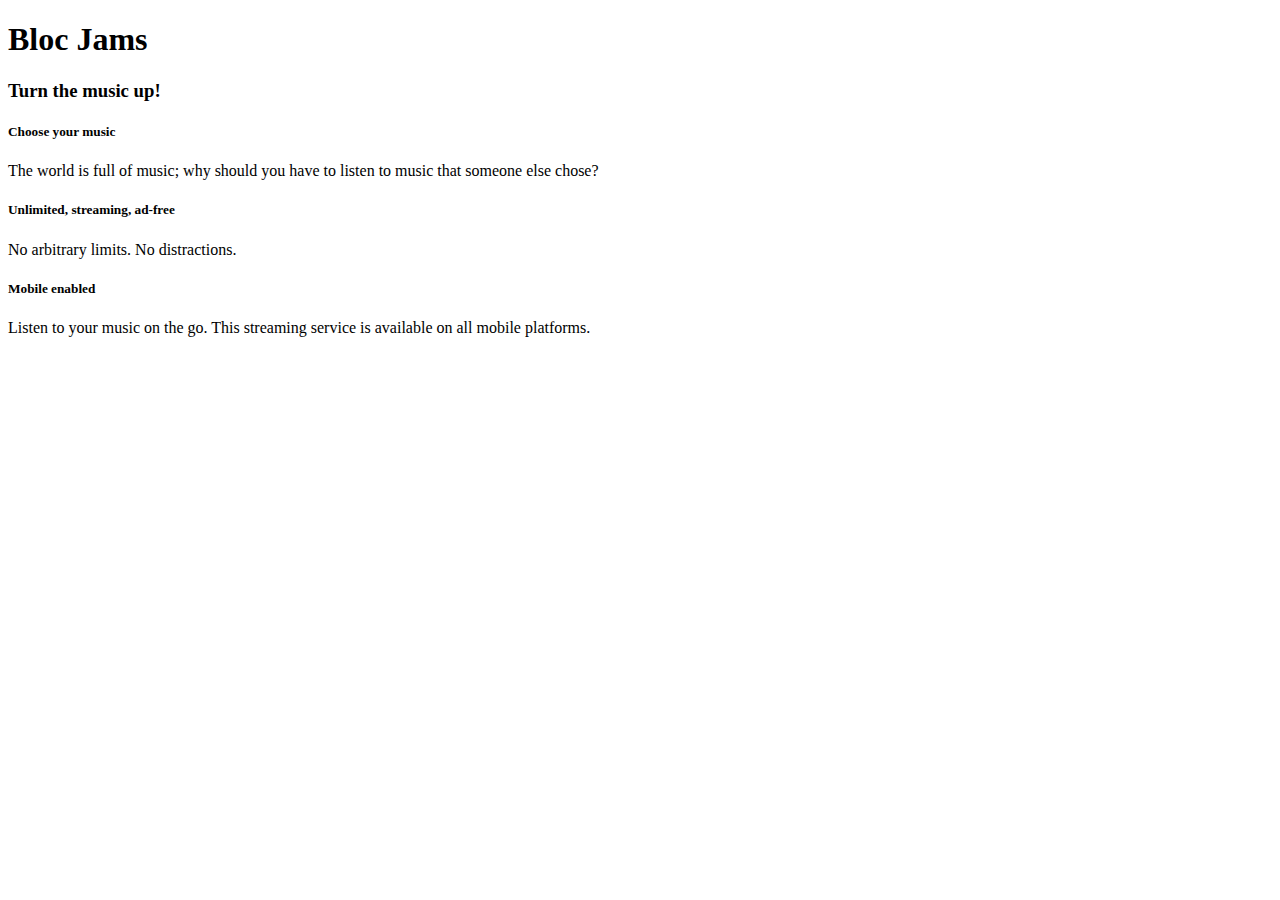
==== index.html @ 17730d62 "Refactor html using semantic markup" ====
<!DOCTYPE html>
<html>
    <head>
        <title>Bloc Jams</title>
    </head>
    <body>
        <nav><!-- Nav Bar -->
        </nav>
        <section><!-- Hero Content -->
            <h1>Bloc Jams</h1>
            <h3>Turn the music up!</h3>
        </section>
        <section><!-- Selling Points -->
            <div>
                <h5>Choose your music</h5>
                <p>The world is full of music; why should you have to listen to music that someone else chose?</p>
            </div>
            <div>
                <h5>Unlimited, streaming, ad-free</h5>
                <p>No arbitrary limits. No distractions.</p>
            </div>
            <div>
                <h5>Mobile enabled</h5>
                <p>Listen to your music on the go. This streaming service is available on all mobile platforms.</p>
            </div>
        </section>
    </body>
</html>
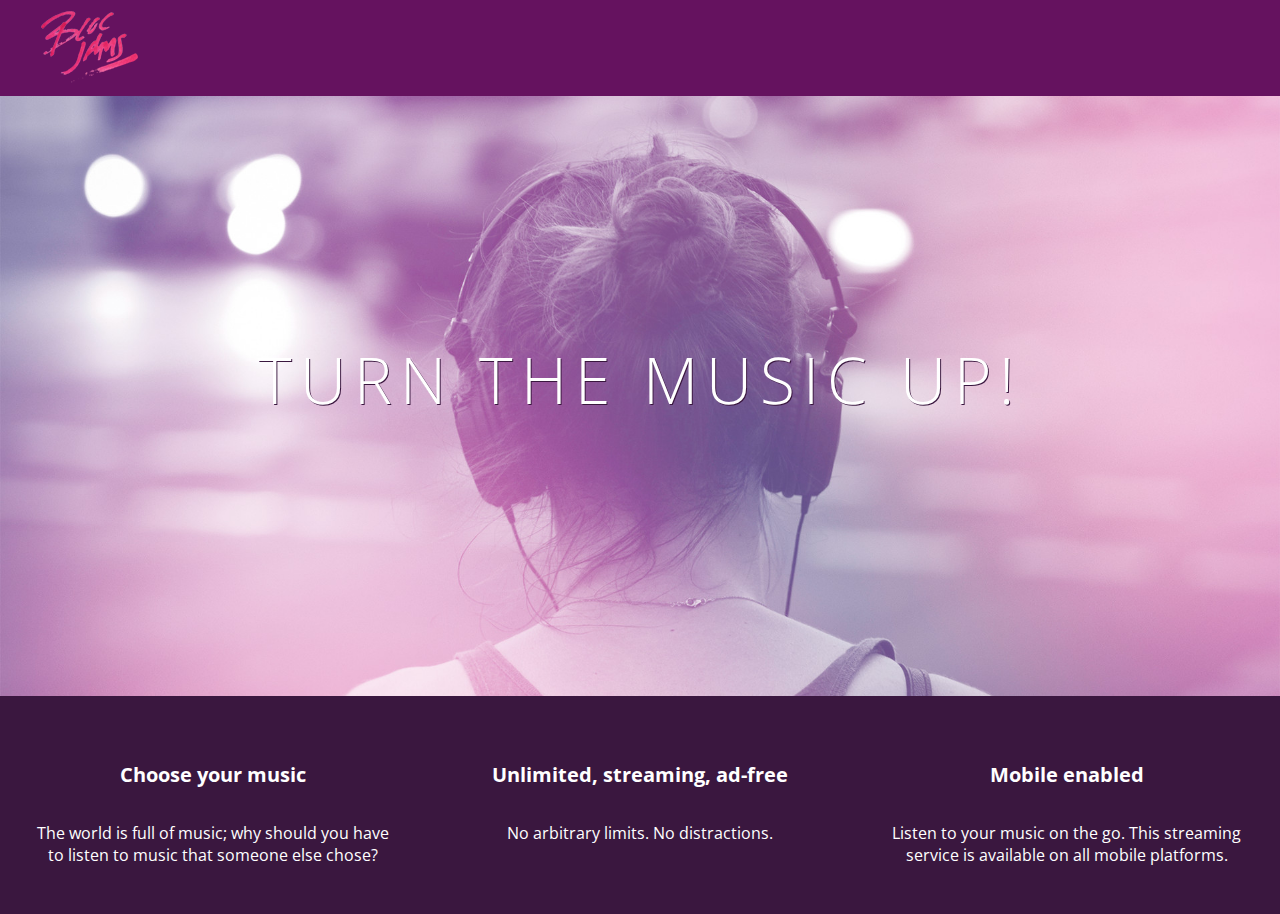
==== commit 38510a8b: "Checkpoint 7 complete, Style landing page" ====
--- a/index.html
+++ b/index.html
@@ -2,26 +2,33 @@
 <html>
     <head>
         <title>Bloc Jams</title>
+        <link rel="stylesheet" type="text/css" href="http://fonts.googleapis.com/css?family=Open+Sans:400,800,600,700,300">
+        <link rel="stylesheet" type="text/css" href="http://code.ionicframework.com/ionicons/2.0.1/css/ionicons.min.css">
+        <link rel="stylesheet" type="text/css" href="styles/normalize.css">
+        <link rel="stylesheet" type="text/css" href="styles/main.css">
     </head>
-    <body>
-        <nav><!-- Nav Bar -->
+    <body class="landing">
+        <nav class="navbar"><!-- Nav Bar -->
+            <img src="assets/images/bloc_jams_logo.png" alt="bloc jams logo" class="logo">
         </nav>
-        <section><!-- Hero Content -->
-            <h1>Bloc Jams</h1>
-            <h3>Turn the music up!</h3>
+        <section class="hero-content"><!-- Hero Content -->
+            <h1 class="hero-title">Turn the music up!</h1>
         </section>
-        <section><!-- Selling Points -->
-            <div>
-                <h5>Choose your music</h5>
-                <p>The world is full of music; why should you have to listen to music that someone else chose?</p>
+        <section class="selling-points"><!-- Selling Points -->
+            <div class="point">
+                <span class="ion-music-note"></span>
+                <h5 class="point-title">Choose your music</h5>
+                <p class="point-description">The world is full of music; why should you have to listen to music that someone else chose?</p>
             </div>
-            <div>
-                <h5>Unlimited, streaming, ad-free</h5>
-                <p>No arbitrary limits. No distractions.</p>
+            <div class="point">
+                <span class="ion-radio-waves"></span>
+                <h5 class="point-title">Unlimited, streaming, ad-free</h5>
+                <p class="point-description">No arbitrary limits. No distractions.</p>
             </div>
-            <div>
-                <h5>Mobile enabled</h5>
-                <p>Listen to your music on the go. This streaming service is available on all mobile platforms.</p>
+            <div class="point">
+                <span class="ion-iphone"></span>
+                <h5 class="point-title">Mobile enabled</h5>
+                <p class="point-description">Listen to your music on the go. This streaming service is available on all mobile platforms.</p>
             </div>
         </section>
     </body>
--- a/styles/main.css
+++ b/styles/main.css
@@ -0,0 +1,77 @@
+html {
+    height: 100%;
+    font-size: 100%;
+}
+
+body {
+    font-family: 'Open Sans';
+    color: white;
+    min-height: 100%;
+}
+
+body.landing {
+    background-color: rgb(58,23,63);
+}
+
+.navbar {
+    padding: 0.5rem;
+    background-color: rgb(101,18,95);
+}
+
+.navbar .logo {
+    position: relative;
+    left: 2rem;
+}
+
+.hero-content {
+    position: relative;
+    min-height: 600px;
+    background-image: url(../assets/images/bloc_jams_bg.jpg);
+    background-repeat: no-repeat;
+    background-position: center center;
+    background-size: cover;
+}
+
+.hero-content .hero-title{
+    position: absolute;
+    top: 40%;
+    -webkit-transform: translateY(-50%);
+    -moz-transform: translateY(-50%);
+    -ms-transform: translateY(-50%);
+    transform: translateY(-50%);
+    width: 100%;
+    text-align: center;
+    font-size: 4rem;
+    font-weight: 300;
+    text-transform: uppercase;
+    letter-spacing: 0.5rem;
+    text-shadow: 1px 1px 0px rgb(58,23,63);
+}
+
+.selling-points {
+    position: relative;
+    display: table;
+    width: 100%;
+    -webkit-box-sizing: border-box;
+    -moz-box-sizing: border-box;
+    box-sizing: border-box;
+}
+
+.point {
+    display: table-cell;
+    position: relative;
+    width: 33.3%;
+    padding: 2rem;
+    text-align: center;
+}
+
+.point .point-title{
+    font-size: 1.25rem;
+}
+
+.ion-music-note,
+.ion-radio-waves,
+.ion-iphone {
+    color: rgb(233,50,117);
+    font-size: 5rem;
+}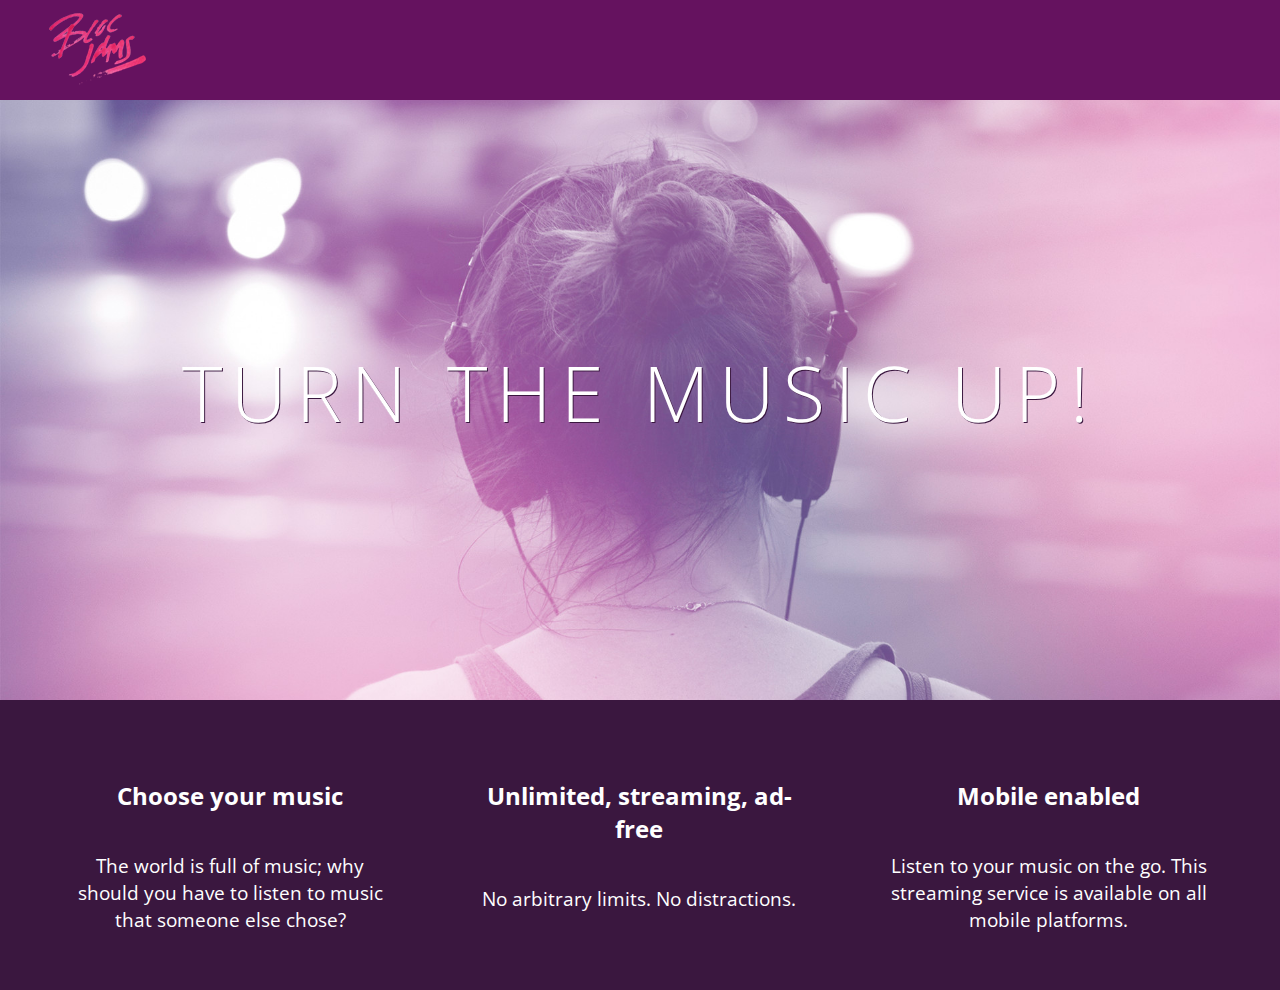
==== commit 245d54e8: "Complete responsiveness checkpoint, Add landing.css" ====
--- a/index.html
+++ b/index.html
@@ -2,10 +2,12 @@
 <html>
     <head>
         <title>Bloc Jams</title>
+        <meta name="viewport" content="width=device-width, initial-scale=1">
         <link rel="stylesheet" type="text/css" href="http://fonts.googleapis.com/css?family=Open+Sans:400,800,600,700,300">
         <link rel="stylesheet" type="text/css" href="http://code.ionicframework.com/ionicons/2.0.1/css/ionicons.min.css">
         <link rel="stylesheet" type="text/css" href="styles/normalize.css">
         <link rel="stylesheet" type="text/css" href="styles/main.css">
+        <link rel="stylesheet" type="text/css" href="styles/landing.css">
     </head>
     <body class="landing">
         <nav class="navbar"><!-- Nav Bar -->
@@ -14,18 +16,18 @@
         <section class="hero-content"><!-- Hero Content -->
             <h1 class="hero-title">Turn the music up!</h1>
         </section>
-        <section class="selling-points"><!-- Selling Points -->
-            <div class="point">
+        <section class="selling-points container"><!-- Selling Points -->
+            <div class="point column third">
                 <span class="ion-music-note"></span>
                 <h5 class="point-title">Choose your music</h5>
                 <p class="point-description">The world is full of music; why should you have to listen to music that someone else chose?</p>
             </div>
-            <div class="point">
+            <div class="point column third">
                 <span class="ion-radio-waves"></span>
                 <h5 class="point-title">Unlimited, streaming, ad-free</h5>
                 <p class="point-description">No arbitrary limits. No distractions.</p>
             </div>
-            <div class="point">
+            <div class="point column third">
                 <span class="ion-iphone"></span>
                 <h5 class="point-title">Mobile enabled</h5>
                 <p class="point-description">Listen to your music on the go. This streaming service is available on all mobile platforms.</p>
--- a/styles/main.css
+++ b/styles/main.css
@@ -1,3 +1,9 @@
+*, *::before, *::after {
+    -moz-box-sizing: border-box;
+    -webkit-box-sizing: border-box;
+    box-sizing: border-box;
+}
+
 html {
     height: 100%;
     font-size: 100%;
@@ -9,69 +15,40 @@
     min-height: 100%;
 }
 
-body.landing {
-    background-color: rgb(58,23,63);
-}
-
 .navbar {
     padding: 0.5rem;
     background-color: rgb(101,18,95);
 }
 
-.navbar .logo {
+.navbar > .logo {
     position: relative;
     left: 2rem;
 }
 
-.hero-content {
-    position: relative;
-    min-height: 600px;
-    background-image: url(../assets/images/bloc_jams_bg.jpg);
-    background-repeat: no-repeat;
-    background-position: center center;
-    background-size: cover;
+.container {
+    margin: 0 auto;
+    max-width: 64rem;
 }
 
-.hero-content .hero-title{
-    position: absolute;
-    top: 40%;
-    -webkit-transform: translateY(-50%);
-    -moz-transform: translateY(-50%);
-    -ms-transform: translateY(-50%);
-    transform: translateY(-50%);
-    width: 100%;
-    text-align: center;
-    font-size: 4rem;
-    font-weight: 300;
-    text-transform: uppercase;
-    letter-spacing: 0.5rem;
-    text-shadow: 1px 1px 0px rgb(58,23,63);
+/* medium and small screens (640px) */
+@media (min-width: 40rem) {
+    html { font-size: 112%; }
+    
+    .column {
+        float: left;
+        padding-left: 1rem;
+        padding-right: 1rem;
+    }
+    
+    .column.full { width: 100%; }
+    .column.two-thirds { width: 66.7%; }
+    .column.half { width: 50%; }
+    .column.third { width: 33.3%; }
+    .column.fourth { width: 25%; }
+    .column.flow-opposite { float: right; }
 }
 
-.selling-points {
-    position: relative;
-    display: table;
-    width: 100%;
-    -webkit-box-sizing: border-box;
-    -moz-box-sizing: border-box;
-    box-sizing: border-box;
-}
-
-.point {
-    display: table-cell;
-    position: relative;
-    width: 33.3%;
-    padding: 2rem;
-    text-align: center;
-}
-
-.point .point-title{
-    font-size: 1.25rem;
-}
-
-.ion-music-note,
-.ion-radio-waves,
-.ion-iphone {
-    color: rgb(233,50,117);
-    font-size: 5rem;
+/* large screens (1024px)*/
+@media (min-width: 64rem) {
+    html { font-size: 120%; }
 }--- a/styles/landing.css
+++ b/styles/landing.css
@@ -0,0 +1,49 @@
+body.landing {
+    background-color: rgb(58,23,63);
+}
+
+.hero-content {
+    position: relative;
+    min-height: 600px;
+    background-image: url(../assets/images/bloc_jams_bg.jpg);
+    background-repeat: no-repeat;
+    background-position: center center;
+    background-size: cover;
+}
+
+.hero-content .hero-title{
+    position: absolute;
+    top: 40%;
+    -webkit-transform: translateY(-50%);
+    -moz-transform: translateY(-50%);
+    -ms-transform: translateY(-50%);
+    transform: translateY(-50%);
+    width: 100%;
+    text-align: center;
+    font-size: 4rem;
+    font-weight: 300;
+    text-transform: uppercase;
+    letter-spacing: 0.5rem;
+    text-shadow: 1px 1px 0px rgb(58,23,63);
+}
+
+.selling-points {
+    position: relative;
+}
+
+.point {
+    position: relative;
+    padding: 2rem;
+    text-align: center;
+}
+
+.point .point-title{
+    font-size: 1.25rem;
+}
+
+.ion-music-note,
+.ion-radio-waves,
+.ion-iphone {
+    color: rgb(233,50,117);
+    font-size: 5rem;
+}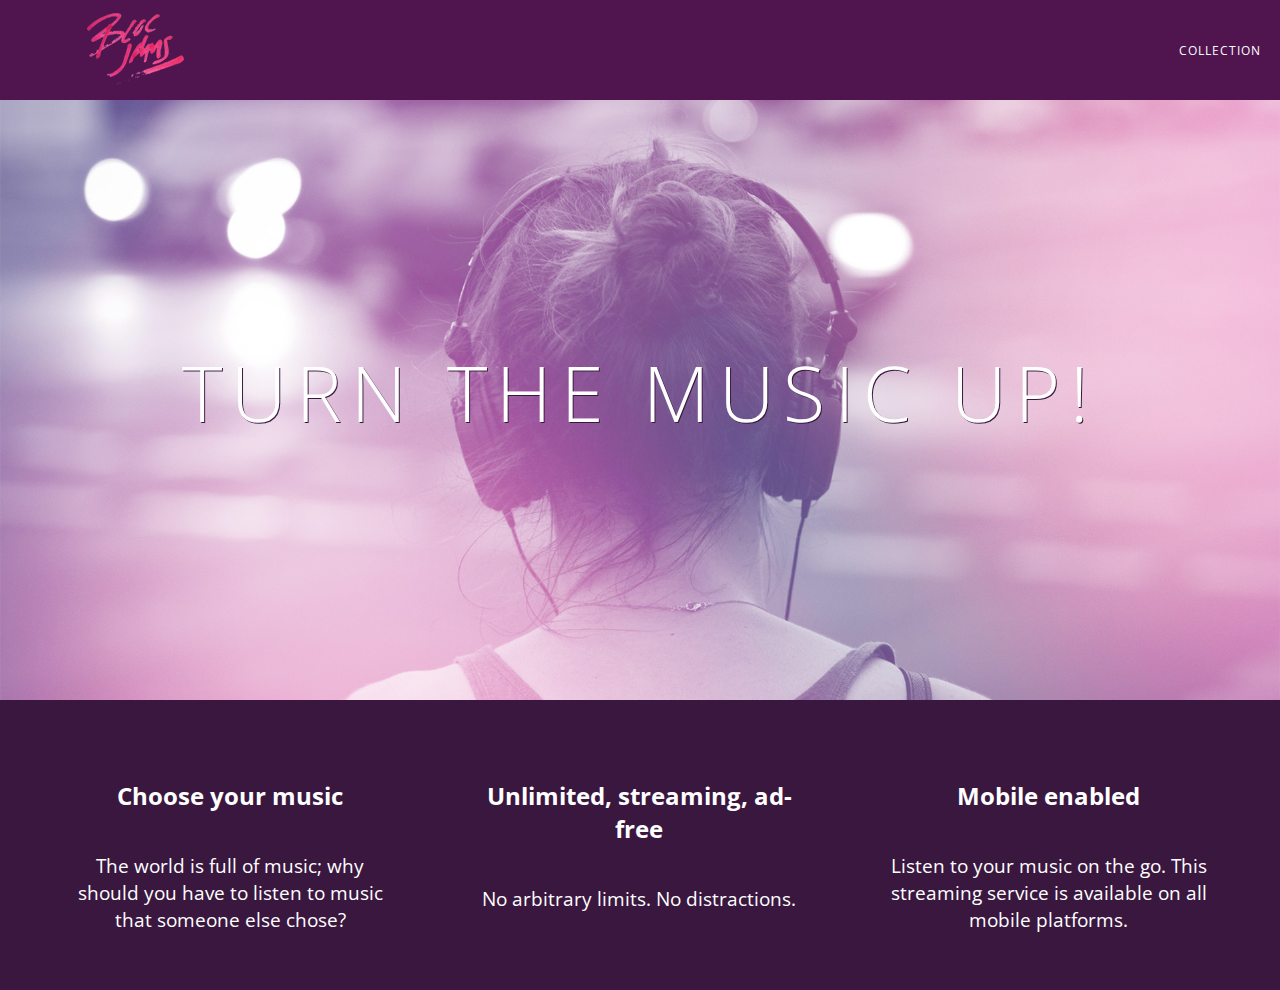
==== commit 3f0bc16b: "Checkpoint 9 complete, Create collection view" ====
--- a/index.html
+++ b/index.html
@@ -11,12 +11,17 @@
     </head>
     <body class="landing">
         <nav class="navbar"><!-- Nav Bar -->
-            <img src="assets/images/bloc_jams_logo.png" alt="bloc jams logo" class="logo">
+            <a href="index.html" class="logo">
+                <img src="assets/images/bloc_jams_logo.png" alt="bloc jams logo" class="logo">
+            </a>
+            <div class="links-container">
+                <a href="collection.html" class="navbar-link">collection</a>
+            </div>
         </nav>
         <section class="hero-content"><!-- Hero Content -->
             <h1 class="hero-title">Turn the music up!</h1>
         </section>
-        <section class="selling-points container"><!-- Selling Points -->
+        <section class="selling-points container clearfix"><!-- Selling Points -->
             <div class="point column third">
                 <span class="ion-music-note"></span>
                 <h5 class="point-title">Choose your music</h5>
--- a/styles/main.css
+++ b/styles/main.css
@@ -16,13 +16,45 @@
 }
 
 .navbar {
+    position: relative;
     padding: 0.5rem;
-    background-color: rgb(101,18,95);
+    background-color: rgba(101,18,95,0.5);
+    z-index: 1;
 }
 
-.navbar > .logo {
+.navbar .logo {
     position: relative;
     left: 2rem;
+    cursor: pointer;
+}
+
+.navbar .links-container {
+    display: table;
+    position: absolute;
+    top: 0;
+    right: 0;
+    height: 100px;
+    color: white;
+    text-decoration: none;
+}
+
+.links-container .navbar-link {
+    display: table-cell;
+    position: relative;
+    height: 100%;
+    padding-left: 1rem;
+    padding-right: 1rem;
+    vertical-align: middle;
+    color: white;
+    font-size: 0.625rem;
+    letter-spacing: 0.05rem;
+    text-transform: uppercase;
+    text-decoration: none;
+    cursor: pointer;
+}
+
+.links-container .navbar-link:hover {
+    color: rgb(233,50,117);
 }
 
 .container {
@@ -51,4 +83,14 @@
 /* large screens (1024px)*/
 @media (min-width: 64rem) {
     html { font-size: 120%; }
+}
+
+.clearfix::before,
+.clearfix::after {
+    content: " ";
+    display: table;
+}
+
+.clearfix::after {
+    clear: both;
 }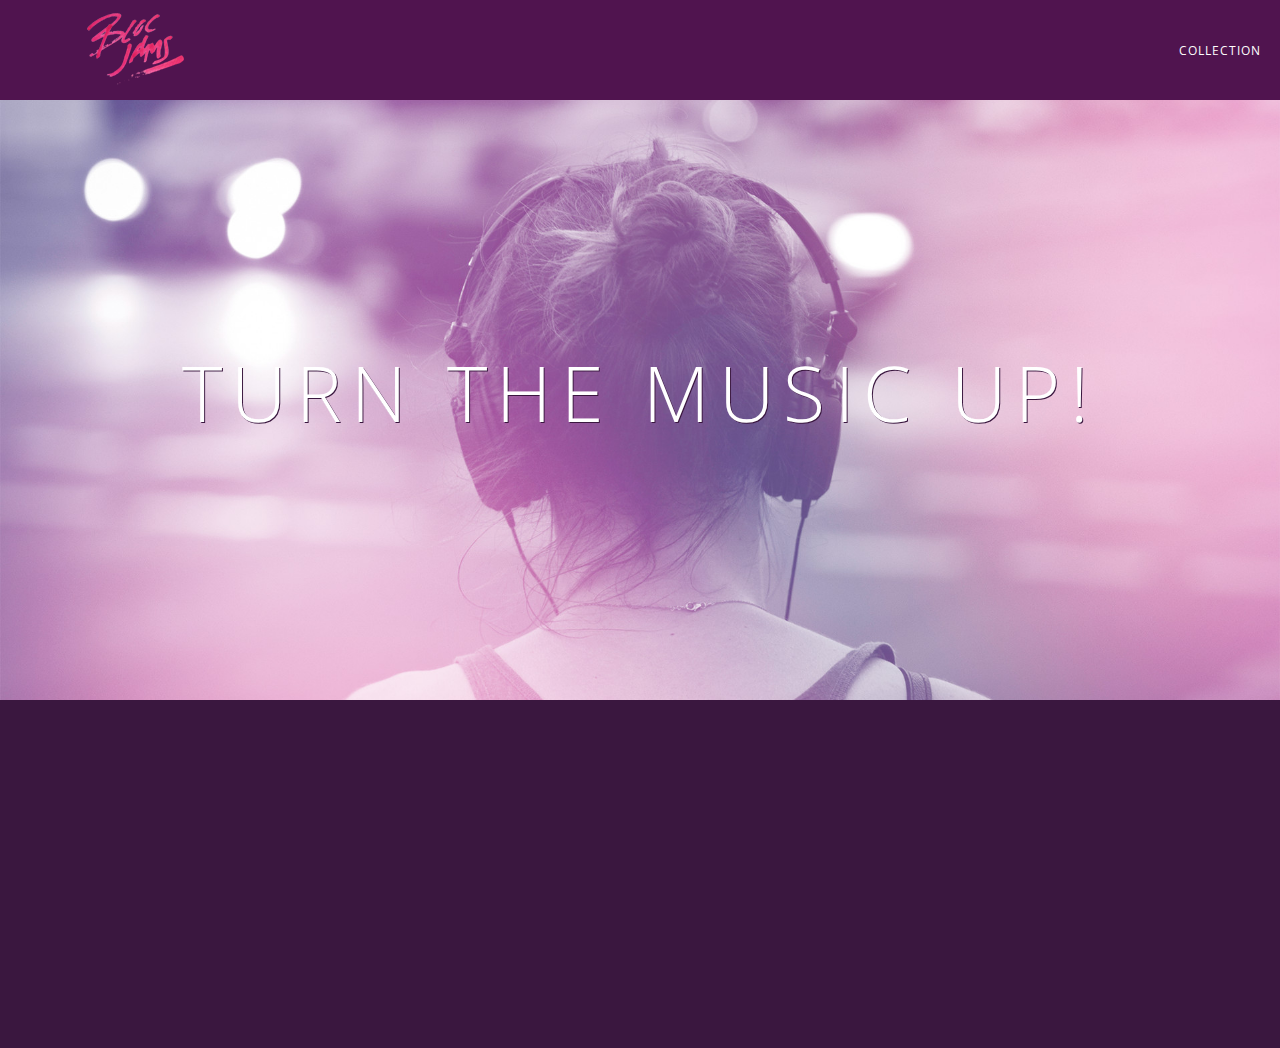
==== commit 557dc44a: "Checkpoint 22 complete, Begin landing page animation" ====
--- a/index.html
+++ b/index.html
@@ -38,5 +38,6 @@
                 <p class="point-description">Listen to your music on the go. This streaming service is available on all mobile platforms.</p>
             </div>
         </section>
+        <script src="scripts/landing.js"></script>
     </body>
 </html>--- a/styles/main.css
+++ b/styles/main.css
@@ -62,6 +62,10 @@
     max-width: 64rem;
 }
 
+.container.narrow {
+    max-width: 56rem;
+}
+
 /* medium and small screens (640px) */
 @media (min-width: 40rem) {
     html { font-size: 112%; }
--- a/styles/landing.css
+++ b/styles/landing.css
@@ -35,6 +35,16 @@
     position: relative;
     padding: 2rem;
     text-align: center;
+    opacity: 0;
+    -webkit-transform: scaleX(0.9) translateY(3rem);
+    -moz-transform: scaleX(0.9) translateY(3rem);
+    transform: scaleX(0.9) translateY(3rem);
+    -webkit-transition: all 0.25s ease-in-out;
+    -moz-transition: all 0.25s ease-in-out;
+    transition: all 0.25s ease-in-out;
+    -webkit-transition-delay: 0.2s;
+    -moz-transition-delay: 0.2s;
+    transition-delay: 0.2s;
 }
 
 .point .point-title{
